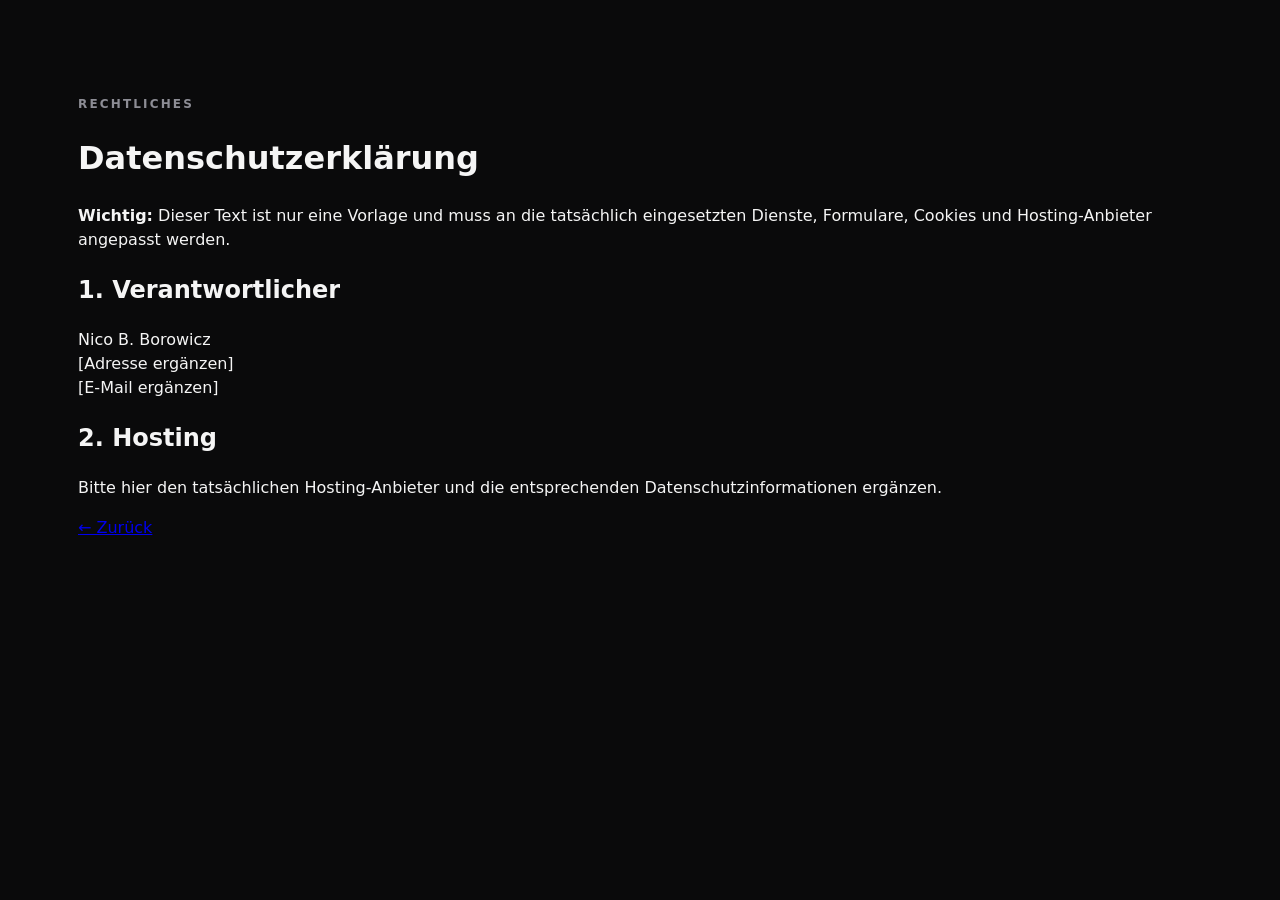
==== datenschutz.html @ 8dda670b "Add files via upload" ====
<!doctype html><html lang="de"><head><meta charset="utf-8"><meta name="viewport" content="width=device-width,initial-scale=1"><title>Datenschutz — Borowicz</title><link rel="stylesheet" href="styles.css"></head><body><main class="section"><div class="eyebrow">RECHTLICHES</div><h1>Datenschutzerklärung</h1><p><strong>Wichtig:</strong> Dieser Text ist nur eine Vorlage und muss an die tatsächlich eingesetzten Dienste, Formulare, Cookies und Hosting-Anbieter angepasst werden.</p><h2>1. Verantwortlicher</h2><p>Nico B. Borowicz<br>[Adresse ergänzen]<br>[E-Mail ergänzen]</p><h2>2. Hosting</h2><p>Bitte hier den tatsächlichen Hosting-Anbieter und die entsprechenden Datenschutzinformationen ergänzen.</p><p><a href="index.html">← Zurück</a></p></main></body></html>
---- styles.css ----
*{box-sizing:border-box}html{scroll-behavior:smooth}body{margin:0;background:#0a0a0b;color:#f5f5f5;font-family:Inter,system-ui,sans-serif;line-height:1.5}.nav{height:82px;display:flex;align-items:center;justify-content:space-between;max-width:1180px;margin:auto;padding:0 28px}.brand{display:flex;align-items:center;gap:12px;color:#fff;text-decoration:none;font-weight:600;letter-spacing:-.02em}.brand img{width:38px;height:38px}.nav-link{color:#aaa;text-decoration:none}.nav-link:hover{color:#fff}.hero{max-width:1180px;margin:auto;padding:130px 28px 150px}.eyebrow{font-size:12px;font-weight:700;letter-spacing:.18em;color:#8d8d95;margin-bottom:20px}.hero h1{font-size:clamp(48px,8vw,92px);line-height:.98;letter-spacing:-.055em;margin:0 0 30px;max-width:950px}.hero h1 span{color:#8f8f98}.hero p{font-size:20px;color:#aaa;max-width:650px;margin:0 0 38px}.actions{display:flex;gap:12px;flex-wrap:wrap}.button{display:inline-flex;padding:14px 20px;border-radius:12px;text-decoration:none;font-weight:600}.primary{background:#fff;color:#0a0a0b}.secondary{border:1px solid #303036;color:#fff}.section{max-width:1180px;margin:auto;padding:95px 28px}.section-head h2{font-size:clamp(34px,5vw,58px);line-height:1.05;letter-spacing:-.04em;margin:0 0 48px}.grid{display:grid;grid-template-columns:repeat(2,1fr);gap:16px}.card{border:1px solid #29292e;border-radius:20px;padding:30px;min-height:240px;background:#101012}.card .number{color:#777;font-size:13px;margin-bottom:65px}.card h3{font-size:24px;margin:0 0 10px;letter-spacing:-.02em}.card p{color:#999;margin:0;max-width:500px}.process{border-top:1px solid #222}.steps{display:grid;grid-template-columns:repeat(4,1fr);gap:30px}.steps div{display:flex;flex-direction:column;gap:8px}.steps b{color:#777;font-size:12px}.steps strong{font-size:18px}.steps span{color:#888;font-size:14px}.contact{max-width:1180px;margin:40px auto 100px;padding:65px 28px;border:1px solid #29292e;border-radius:24px;display:flex;justify-content:space-between;align-items:end;gap:30px;background:#101012}.contact h2{font-size:clamp(32px,5vw,56px);line-height:1.05;letter-spacing:-.04em;margin:0}.contact .eyebrow{margin-bottom:18px}footer{max-width:1180px;margin:auto;padding:30px 28px 45px;border-top:1px solid #222;color:#777;display:flex;justify-content:space-between}footer nav{display:flex;gap:20px}footer a{color:#777;text-decoration:none}@media(max-width:720px){.hero{padding-top:85px;padding-bottom:100px}.grid,.steps{grid-template-columns:1fr}.contact{align-items:flex-start;flex-direction:column}.card .number{margin-bottom:40px}footer{flex-direction:column;gap:15px}}
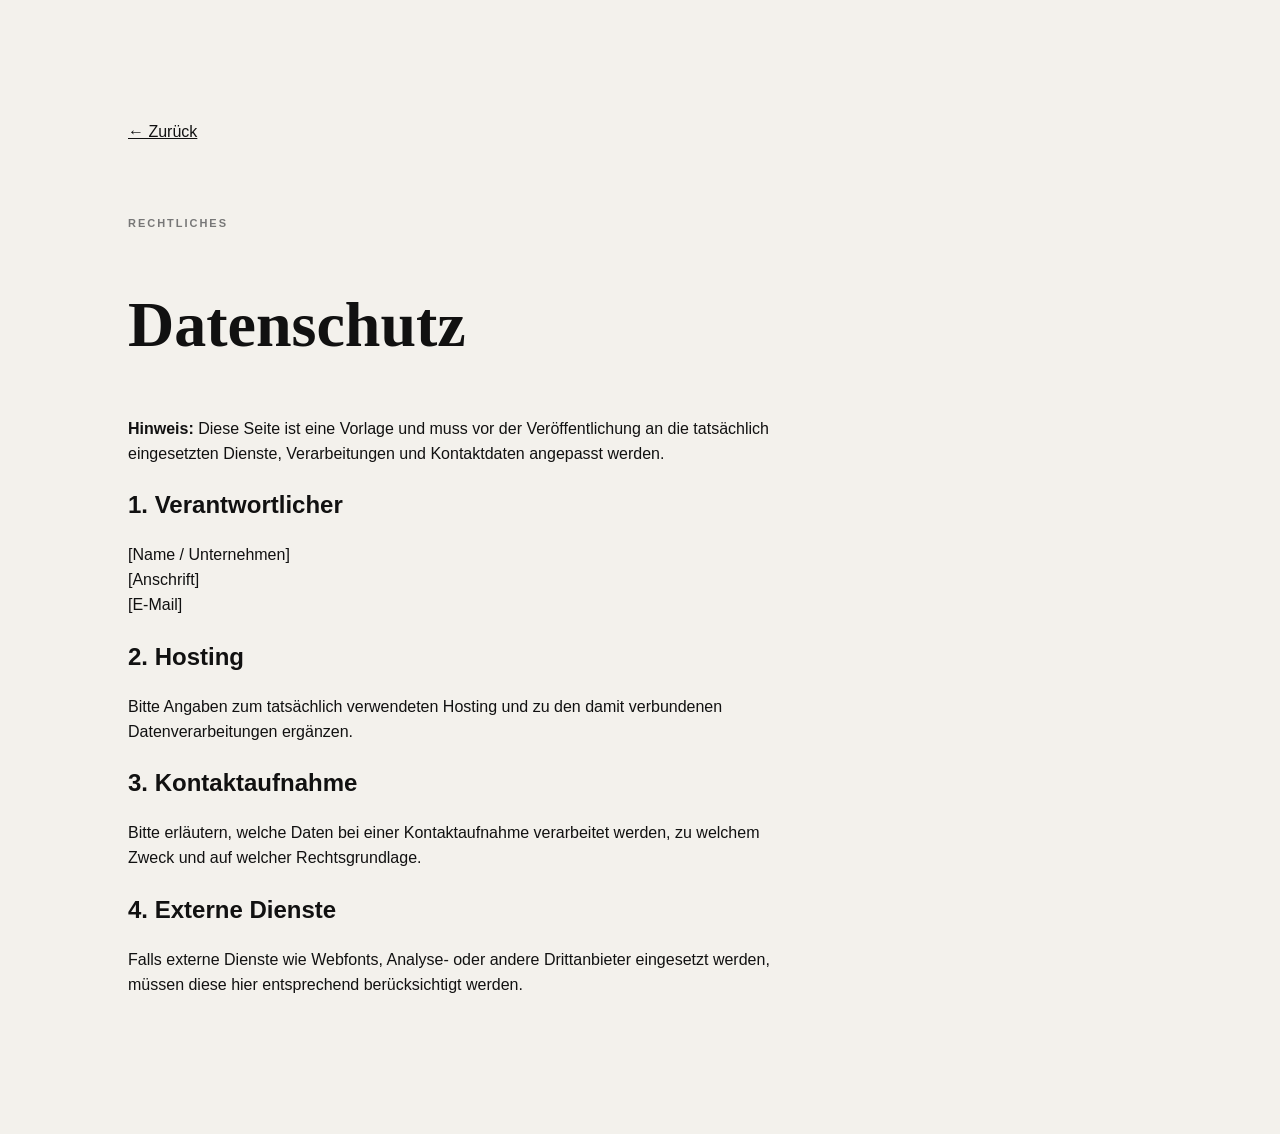
==== commit e469b887: "Add files via upload" ====
--- a/datenschutz.html
+++ b/datenschutz.html
@@ -1 +1 @@
-<!doctype html><html lang="de"><head><meta charset="utf-8"><meta name="viewport" content="width=device-width,initial-scale=1"><title>Datenschutz — Borowicz</title><link rel="stylesheet" href="styles.css"></head><body><main class="section"><div class="eyebrow">RECHTLICHES</div><h1>Datenschutzerklärung</h1><p><strong>Wichtig:</strong> Dieser Text ist nur eine Vorlage und muss an die tatsächlich eingesetzten Dienste, Formulare, Cookies und Hosting-Anbieter angepasst werden.</p><h2>1. Verantwortlicher</h2><p>Nico B. Borowicz<br>[Adresse ergänzen]<br>[E-Mail ergänzen]</p><h2>2. Hosting</h2><p>Bitte hier den tatsächlichen Hosting-Anbieter und die entsprechenden Datenschutzinformationen ergänzen.</p><p><a href="index.html">← Zurück</a></p></main></body></html>+<!doctype html><html lang="de"><head><meta charset="utf-8"><meta name="viewport" content="width=device-width,initial-scale=1"><title>Datenschutz — Borowicz</title><link rel="stylesheet" href="styles.css"></head><body><main class="section" style="max-width:900px"><a href="index.html" style="color:inherit">← Zurück</a><div class="section-label" style="margin-top:70px">RECHTLICHES</div><h1 style="font-family:Manrope;font-size:64px">Datenschutz</h1><p><strong>Hinweis:</strong> Diese Seite ist eine Vorlage und muss vor der Veröffentlichung an die tatsächlich eingesetzten Dienste, Verarbeitungen und Kontaktdaten angepasst werden.</p><h2>1. Verantwortlicher</h2><p>[Name / Unternehmen]<br>[Anschrift]<br>[E-Mail]</p><h2>2. Hosting</h2><p>Bitte Angaben zum tatsächlich verwendeten Hosting und zu den damit verbundenen Datenverarbeitungen ergänzen.</p><h2>3. Kontaktaufnahme</h2><p>Bitte erläutern, welche Daten bei einer Kontaktaufnahme verarbeitet werden, zu welchem Zweck und auf welcher Rechtsgrundlage.</p><h2>4. Externe Dienste</h2><p>Falls externe Dienste wie Webfonts, Analyse- oder andere Drittanbieter eingesetzt werden, müssen diese hier entsprechend berücksichtigt werden.</p></main></body></html>
--- a/styles.css
+++ b/styles.css
@@ -1 +1 @@
-*{box-sizing:border-box}html{scroll-behavior:smooth}body{margin:0;background:#0a0a0b;color:#f5f5f5;font-family:Inter,system-ui,sans-serif;line-height:1.5}.nav{height:82px;display:flex;align-items:center;justify-content:space-between;max-width:1180px;margin:auto;padding:0 28px}.brand{display:flex;align-items:center;gap:12px;color:#fff;text-decoration:none;font-weight:600;letter-spacing:-.02em}.brand img{width:38px;height:38px}.nav-link{color:#aaa;text-decoration:none}.nav-link:hover{color:#fff}.hero{max-width:1180px;margin:auto;padding:130px 28px 150px}.eyebrow{font-size:12px;font-weight:700;letter-spacing:.18em;color:#8d8d95;margin-bottom:20px}.hero h1{font-size:clamp(48px,8vw,92px);line-height:.98;letter-spacing:-.055em;margin:0 0 30px;max-width:950px}.hero h1 span{color:#8f8f98}.hero p{font-size:20px;color:#aaa;max-width:650px;margin:0 0 38px}.actions{display:flex;gap:12px;flex-wrap:wrap}.button{display:inline-flex;padding:14px 20px;border-radius:12px;text-decoration:none;font-weight:600}.primary{background:#fff;color:#0a0a0b}.secondary{border:1px solid #303036;color:#fff}.section{max-width:1180px;margin:auto;padding:95px 28px}.section-head h2{font-size:clamp(34px,5vw,58px);line-height:1.05;letter-spacing:-.04em;margin:0 0 48px}.grid{display:grid;grid-template-columns:repeat(2,1fr);gap:16px}.card{border:1px solid #29292e;border-radius:20px;padding:30px;min-height:240px;background:#101012}.card .number{color:#777;font-size:13px;margin-bottom:65px}.card h3{font-size:24px;margin:0 0 10px;letter-spacing:-.02em}.card p{color:#999;margin:0;max-width:500px}.process{border-top:1px solid #222}.steps{display:grid;grid-template-columns:repeat(4,1fr);gap:30px}.steps div{display:flex;flex-direction:column;gap:8px}.steps b{color:#777;font-size:12px}.steps strong{font-size:18px}.steps span{color:#888;font-size:14px}.contact{max-width:1180px;margin:40px auto 100px;padding:65px 28px;border:1px solid #29292e;border-radius:24px;display:flex;justify-content:space-between;align-items:end;gap:30px;background:#101012}.contact h2{font-size:clamp(32px,5vw,56px);line-height:1.05;letter-spacing:-.04em;margin:0}.contact .eyebrow{margin-bottom:18px}footer{max-width:1180px;margin:auto;padding:30px 28px 45px;border-top:1px solid #222;color:#777;display:flex;justify-content:space-between}footer nav{display:flex;gap:20px}footer a{color:#777;text-decoration:none}@media(max-width:720px){.hero{padding-top:85px;padding-bottom:100px}.grid,.steps{grid-template-columns:1fr}.contact{align-items:flex-start;flex-direction:column}.card .number{margin-bottom:40px}footer{flex-direction:column;gap:15px}}
+*{box-sizing:border-box}html{scroll-behavior:smooth}body{margin:0;background:#f3f1ec;color:#111;font-family:'DM Sans',sans-serif;line-height:1.55}.site-header{height:82px;display:flex;align-items:center;justify-content:space-between;padding:0 6vw;border-bottom:1px solid #d8d5ce;position:sticky;top:0;background:rgba(243,241,236,.94);backdrop-filter:blur(16px);z-index:10}.brand{display:flex;align-items:center;gap:12px;color:#111;text-decoration:none;font-weight:800;letter-spacing:.14em;font-size:14px}.brand img{width:34px;height:34px}.site-header nav{display:flex;gap:32px;align-items:center}.site-header nav a{color:#333;text-decoration:none;font-size:13px;font-weight:600}.nav-cta{border:1px solid #111;padding:10px 17px;border-radius:999px}.hero{min-height:calc(100vh - 82px);padding:11vh 10vw 8vh;display:flex;flex-direction:column;justify-content:center;background:#111;color:#f4f2ed;position:relative;overflow:hidden}.hero:after{content:'BB';position:absolute;right:5vw;bottom:-.18em;font-family:Manrope;font-size:38vw;font-weight:800;line-height:.8;color:#191919;z-index:0}.hero>*{position:relative;z-index:1}.eyebrow,.section-label{font-size:11px;letter-spacing:.18em;font-weight:700}.eyebrow{display:flex;align-items:center;gap:10px;color:#aaa}.eyebrow span{width:7px;height:7px;background:#f4f2ed;border-radius:50%}.hero h1{font-family:Manrope,sans-serif;font-size:clamp(48px,7vw,105px);line-height:.98;letter-spacing:-.055em;max-width:1050px;margin:28px 0}.hero h1 em,.statement em,.about h2 em,.focus h2 em,.contact h2 em{font-style:normal;color:#9d9d98}.hero-copy{max-width:620px;color:#b8b7b2;font-size:18px}.hero-actions{display:flex;gap:14px;margin-top:34px;flex-wrap:wrap}.button{display:inline-flex;align-items:center;gap:16px;padding:15px 22px;border-radius:999px;text-decoration:none;font-weight:700;font-size:14px}.button-primary{background:#f4f2ed;color:#111}.button-ghost{border:1px solid #444;color:#f4f2ed}.hero-meta{display:flex;gap:26px;margin-top:70px;align-items:center;flex-wrap:wrap}.hero-meta div{display:flex;gap:7px;align-items:baseline}.hero-meta strong{font-size:11px}.hero-meta span,.meta-note{color:#8e8d89;font-size:12px}.meta-note{margin-left:auto}.section{padding:120px 10vw}.section-label{color:#777}.intro{background:#f3f1ec}.intro-grid{display:grid;grid-template-columns:1.1fr .9fr;gap:9vw;margin-top:35px}.intro h2,.section-heading h2,.about h2,.focus h2,.contact h2{font-family:Manrope;font-size:clamp(36px,5vw,70px);line-height:1.02;letter-spacing:-.045em;margin:0}.intro h2 span{color:#92908a}.intro p{font-size:18px;color:#5f5d58;max-width:570px;margin:5px 0}.services{background:#111;color:#f3f1ec}.section-heading{max-width:700px}.section-heading .section-label{color:#85837e}.section-heading h2{margin:18px 0 12px}.section-heading p{color:#92918c}.service-grid{display:grid;grid-template-columns:repeat(2,1fr);gap:16px;margin-top:55px}.service-card{border:1px solid #30302e;border-radius:20px;padding:30px;min-height:310px;position:relative;display:flex;flex-direction:column;transition:transform .2s,border-color .2s}.service-card:hover{transform:translateY(-4px);border-color:#666}.service-card.featured{background:#f3f1ec;color:#111}.card-number{font-size:11px;color:#888}.featured .card-number{color:#777}.icon{position:absolute;right:28px;top:24px;font-size:27px}.service-card h3{font-family:Manrope;font-size:29px;letter-spacing:-.03em;margin:70px 0 10px}.service-card p{color:#9a9994;max-width:520px}.featured p{color:#5f5d58}.tags{display:flex;gap:7px;flex-wrap:wrap;margin-top:auto}.tags span,.focus-tags span{font-size:10px;letter-spacing:.06em;text-transform:uppercase;border:1px solid #444;padding:6px 9px;border-radius:99px;color:#aaa}.featured .tags span{border-color:#ccc;color:#555}.statement{background:#dedbd4;padding:120px 10vw;display:flex;align-items:center;gap:8vw}.statement-mark{font-family:Manrope;font-size:clamp(50px,8vw,115px);font-weight:800;letter-spacing:-.08em}.statement blockquote{font-family:Manrope;font-size:clamp(28px,4vw,58px);line-height:1.08;letter-spacing:-.04em;margin:0}.strength-list{margin-top:50px;border-top:1px solid #d2cfc8}.strength-list article{display:grid;grid-template-columns:90px 1fr;gap:30px;padding:38px 0;border-bottom:1px solid #d2cfc8}.strength-list article>span{font-size:11px;color:#888}.strength-list h3{font-family:Manrope;font-size:27px;margin:0 0 7px}.strength-list p{margin:0;color:#65625c;max-width:700px}.focus{display:grid;grid-template-columns:1.4fr .6fr;gap:16px;padding-top:0}.focus-panel,.language-panel{border-radius:20px;padding:45px;background:#111;color:#f3f1ec}.focus h2{margin:20px 0}.focus p{color:#aaa;max-width:620px}.focus-tags{display:flex;gap:7px;flex-wrap:wrap;margin-top:28px}.language-panel{background:#dedbd4;color:#111}.language-panel .section-label{color:#777}.language{font-family:Manrope;font-size:22px;font-weight:700;border-bottom:1px solid #bbb8b0;padding:22px 0}.language small{display:block;font:12px 'DM Sans';font-weight:400;color:#777;margin-top:4px}.about{background:#fff}.about-grid{display:grid;grid-template-columns:1fr 1fr;gap:9vw;margin-top:42px}.about-copy{font-size:18px;color:#5e5c56}.about-copy p{margin:0 0 25px}.process{padding-top:0}.process-grid{display:grid;grid-template-columns:repeat(4,1fr);margin-top:50px;border-top:1px solid #d2cfc8}.process-grid>div{padding:28px 20px 10px 0;border-right:1px solid #d2cfc8;min-height:170px}.process-grid>div:not(:first-child){padding-left:20px}.process-grid>div:last-child{border-right:0}.process-grid span{font-size:11px;color:#888}.process-grid h3{font-family:Manrope;font-size:21px;margin:28px 0 5px}.process-grid p{font-size:13px;color:#777;margin:0;max-width:200px}.contact{background:#111;color:#f3f1ec;padding:120px 10vw}.contact-inner{max-width:950px}.contact .section-label{color:#888}.contact h2{margin:20px 0}.contact p{color:#999;font-size:17px;max-width:600px}.contact-link{display:inline-flex;gap:25px;align-items:center;color:#f3f1ec;text-decoration:none;font-family:Manrope;font-size:clamp(22px,3vw,40px);font-weight:700;margin-top:30px;border-bottom:1px solid #555;padding-bottom:10px}.contact small{display:block;color:#666;margin-top:20px;font-size:10px}footer{background:#111;color:#777;border-top:1px solid #292927;padding:30px 6vw;display:flex;align-items:center;gap:30px;font-size:11px}.footer-brand{display:flex;align-items:center;gap:9px;color:#eee;letter-spacing:.12em}.footer-brand img{width:28px}.footer-links{display:flex;gap:20px;margin-left:auto}.footer-links a{color:#777;text-decoration:none}.copyright{margin-left:10px}@media(max-width:800px){.site-header{padding:0 5vw}.site-header nav a:not(.nav-cta){display:none}.hero{padding:80px 7vw 60px}.hero h1{font-size:52px}.hero:after{font-size:70vw}.section,.contact{padding:80px 7vw}.intro-grid,.about-grid,.focus{grid-template-columns:1fr;gap:40px}.service-grid{grid-template-columns:1fr}.service-card{min-height:280px}.statement{padding:80px 7vw;display:block}.statement-mark{margin-bottom:35px}.process-grid{grid-template-columns:1fr 1fr}.process-grid>div{border-bottom:1px solid #d2cfc8}.process-grid>div:nth-child(2){border-right:0}.process-grid>div:nth-child(3),.process-grid>div:nth-child(4){padding-left:0}.footer-links{margin-left:auto}.copyright{display:none}.meta-note{margin-left:0}}
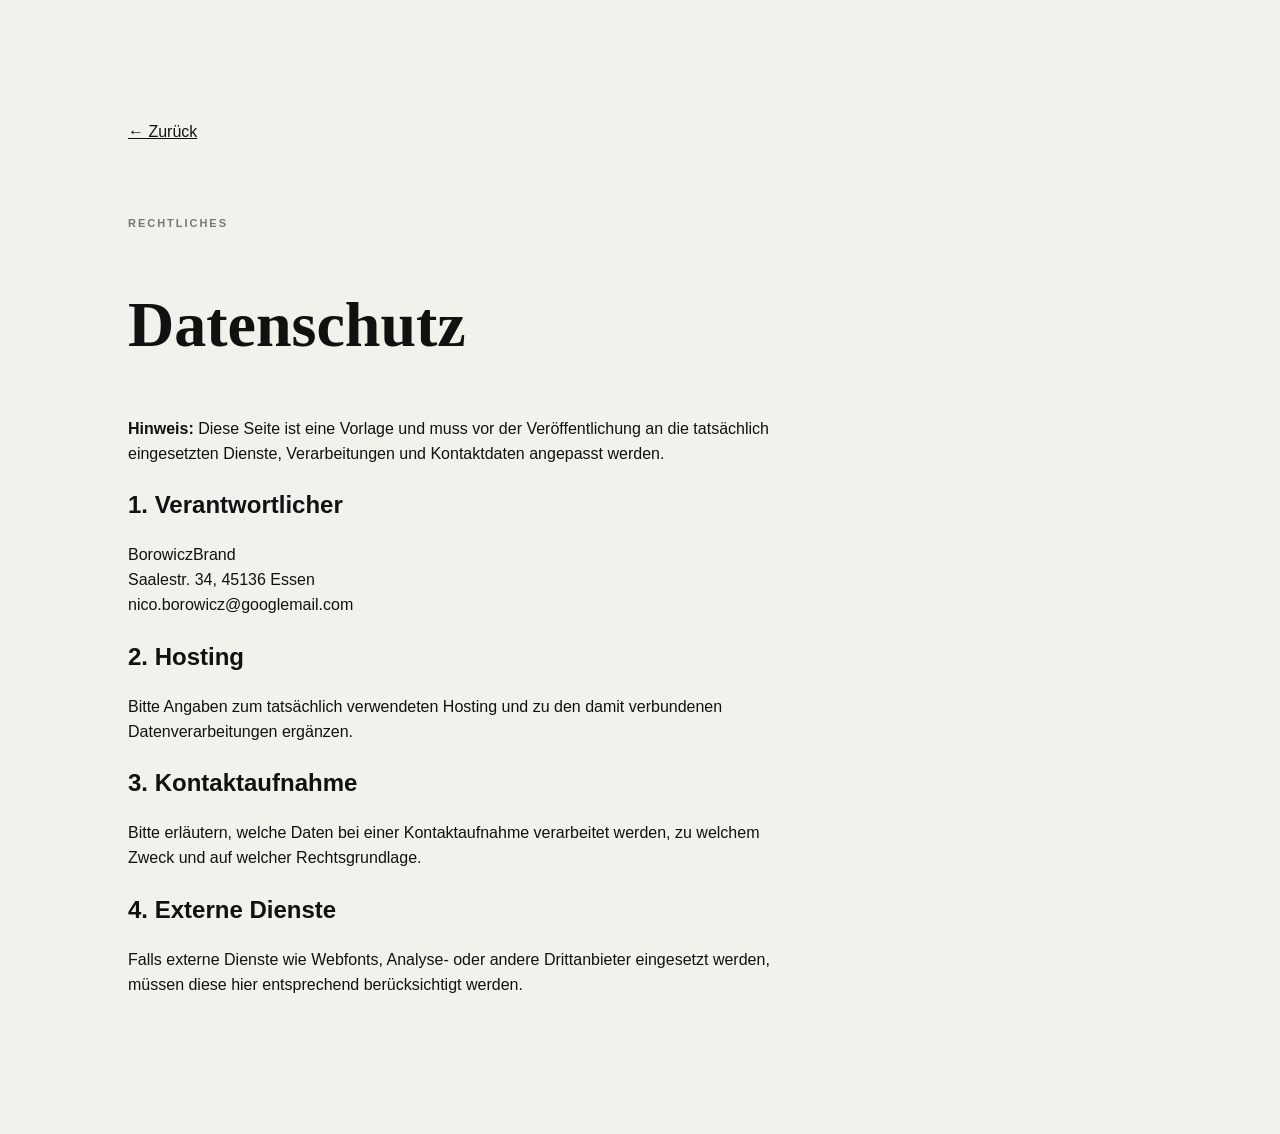
==== commit 01187922: "Add files via upload" ====
--- a/datenschutz.html
+++ b/datenschutz.html
@@ -1 +1 @@
-<!doctype html><html lang="de"><head><meta charset="utf-8"><meta name="viewport" content="width=device-width,initial-scale=1"><title>Datenschutz — Borowicz</title><link rel="stylesheet" href="styles.css"></head><body><main class="section" style="max-width:900px"><a href="index.html" style="color:inherit">← Zurück</a><div class="section-label" style="margin-top:70px">RECHTLICHES</div><h1 style="font-family:Manrope;font-size:64px">Datenschutz</h1><p><strong>Hinweis:</strong> Diese Seite ist eine Vorlage und muss vor der Veröffentlichung an die tatsächlich eingesetzten Dienste, Verarbeitungen und Kontaktdaten angepasst werden.</p><h2>1. Verantwortlicher</h2><p>[Name / Unternehmen]<br>[Anschrift]<br>[E-Mail]</p><h2>2. Hosting</h2><p>Bitte Angaben zum tatsächlich verwendeten Hosting und zu den damit verbundenen Datenverarbeitungen ergänzen.</p><h2>3. Kontaktaufnahme</h2><p>Bitte erläutern, welche Daten bei einer Kontaktaufnahme verarbeitet werden, zu welchem Zweck und auf welcher Rechtsgrundlage.</p><h2>4. Externe Dienste</h2><p>Falls externe Dienste wie Webfonts, Analyse- oder andere Drittanbieter eingesetzt werden, müssen diese hier entsprechend berücksichtigt werden.</p></main></body></html>+<!doctype html><html lang="de"><head><meta charset="utf-8"><meta name="viewport" content="width=device-width,initial-scale=1"><title>Datenschutz — Borowicz</title><link rel="stylesheet" href="styles.css"></head><body><main class="section" style="max-width:900px"><a href="index.html" style="color:inherit">← Zurück</a><div class="section-label" style="margin-top:70px">RECHTLICHES</div><h1 style="font-family:Manrope;font-size:64px">Datenschutz</h1><p><strong>Hinweis:</strong> Diese Seite ist eine Vorlage und muss vor der Veröffentlichung an die tatsächlich eingesetzten Dienste, Verarbeitungen und Kontaktdaten angepasst werden.</p><h2>1. Verantwortlicher</h2><p>BorowiczBrand<br>Saalestr. 34, 45136 Essen<br>nico.borowicz@googlemail.com</p><h2>2. Hosting</h2><p>Bitte Angaben zum tatsächlich verwendeten Hosting und zu den damit verbundenen Datenverarbeitungen ergänzen.</p><h2>3. Kontaktaufnahme</h2><p>Bitte erläutern, welche Daten bei einer Kontaktaufnahme verarbeitet werden, zu welchem Zweck und auf welcher Rechtsgrundlage.</p><h2>4. Externe Dienste</h2><p>Falls externe Dienste wie Webfonts, Analyse- oder andere Drittanbieter eingesetzt werden, müssen diese hier entsprechend berücksichtigt werden.</p></main></body></html>
